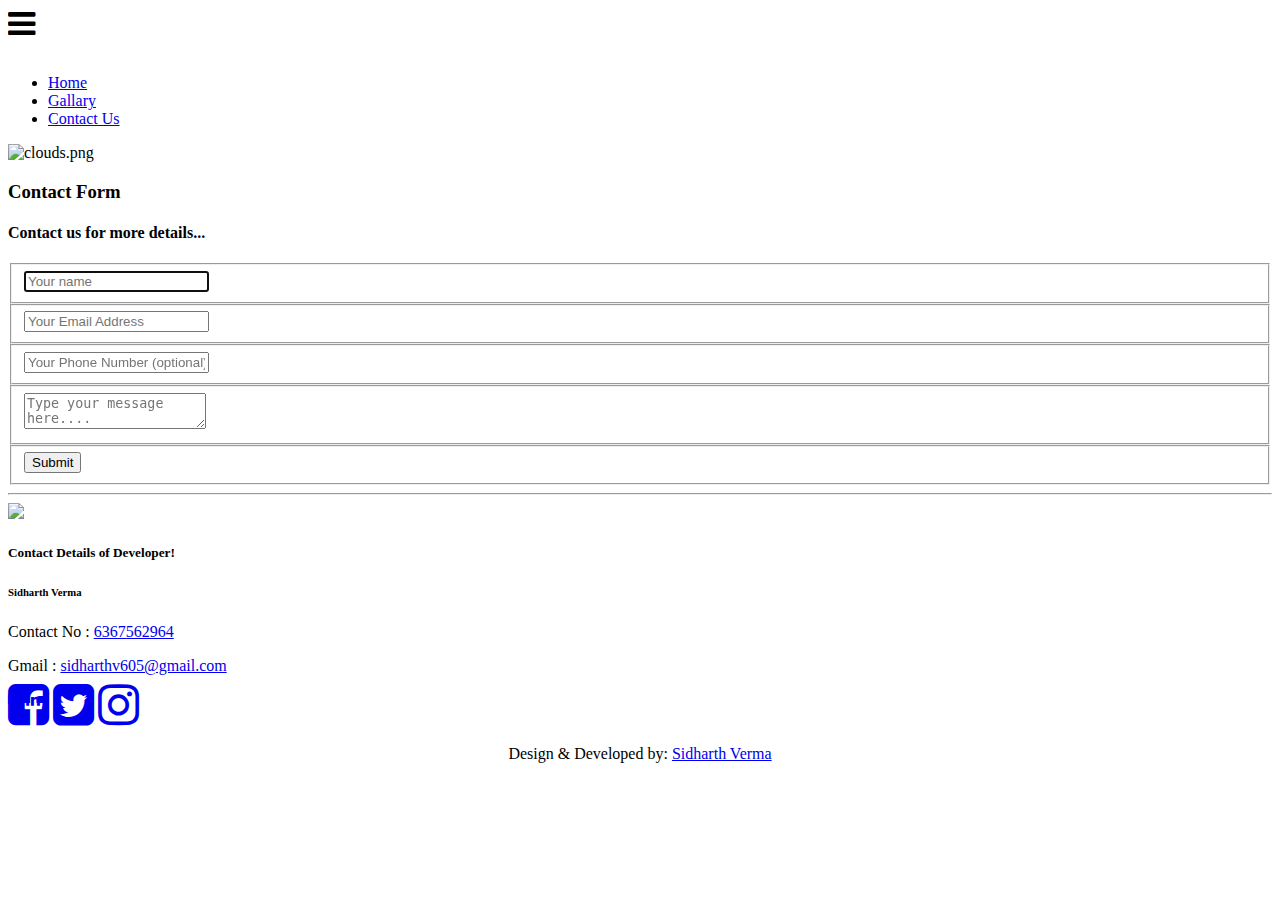
==== contact.html @ fbad332e "Add files via upload" ====
<!DOCTYPE html>
<html lang="en">

<head>
    <meta charset="UTF-8">
    <meta name="viewport" content="width=device-width, initial-scale=1.0">
    <meta http-equiv="X-UA-Compatible" content="ie=edge">
    <title>Urmi's Fashion Optimist | Contact</title>
    <link rel="stylesheet" href="css/contact.css">
    <link rel="stylesheet" href="https://stackpath.bootstrapcdn.com/bootstrap/4.5.0/css/bootstrap.min.css"
        integrity="sha384-9aIt2nRpC12Uk9gS9baDl411NQApFmC26EwAOH8WgZl5MYYxFfc+NcPb1dKGj7Sk" crossorigin="anonymous">
    <link rel="stylesheet" href="https://maxcdn.bootstrapcdn.com/font-awesome/4.7.0/css/font-awesome.min.css">
    <script src="https://code.jquery.com/jquery-3.3.1.js"></script>

</head>
<style>
    .fixed-bg, .fit-bg {
    height: 100%;
    width: 100%;
    margin: 0;
    position: absolute;
    left: 0;
    top: 0;
    z-index: -2;
    background-position: top;
    background-repeat: no-repeat;
}
@media (max-width:480px){
  .fixed-bg {
		background-image: url(images/coverpicphone.jpg)!important;
		}
    .fixed-bg, .fit-bg {
    height: 100%;
    width: 100%;
    margin: 0;
    position: absolute;
    left: 0;
    top: 85px;
    z-index: -2;
    background-position: center;
    background-repeat: no-repeat;
}

.bottom-clouds-mockup {
    position: absolute;
    bottom: -20px;
    left: 0;
    width: 100%;
}

}
</style>
<body>
    <div class="wrapper">
        <nav>
            <div class="menu-icon">
                <i class="fa fa-bars fa-2x"></i>
            </div>
            <div class="logo">
                <img src="images/logo1.png" alt="">
            </div>
            <div class="menu">
                <ul>
                    <li><a href="/">Home</a></li>
                    <li><a href="gallary.html">Gallary</a></li>
                    <li><a href="contact.html">Contact Us</a></li>
                </ul>
            </div>
        </nav>
    </div>

    <section>
        <div class="block">
            <div style="background-image: url(images/coverpic.jpg);" class="fixed-bg"></div>
            <div class="Merchant-searching text-center">
                <div class="Merchant-searching-inner">
                    <img class="bottom-clouds-mockup" src="images/clouds.png" alt="clouds.png" itemprop="image">
                </div><!-- Merchant Searching -->
            </div>
    </section>

    <div class="container">
        <form id="contact">
            <h3> Contact Form</h3>
            <h4>Contact us for more details...</h4>
            <fieldset>
                <input placeholder="Your name" type="text" tabindex="1" required autofocus>
            </fieldset>
            <fieldset>
                <input placeholder="Your Email Address" type="email" tabindex="2" required>
            </fieldset>
            <fieldset>
                <input placeholder="Your Phone Number (optional)" type="tel" tabindex="3" required>
            </fieldset>
            <fieldset>
                <textarea placeholder="Type your message here...." tabindex="5" required></textarea>
            </fieldset>
            <fieldset>
                <button name="submit" type="submit" id="contact-submit" data-submit="...Sending">Submit</button>
            </fieldset>

        </form>
        <hr>

        <div class="card" style="width: 19rem;">
            <img src="images\sid.jpg" width="300px">
            <div class="card-body">
                <h5 class="card-title">Contact Details of Developer!</h5>
                <h6>Sidharth Verma</h6>
                <p>Contact No : <a href="tel:+91 6367562964">6367562964</a></p>
                <p>Gmail : <a href="mailto:sidharthv605@gmail.com">sidharthv605@gmail.com</a></p>
                <a href="https://www.instagram.com/__sidharth.v/"><i style="height: 10px;" id="social-tw"
                        class="fa fa-instagram"></i></a>
                <a href="https://www.linkedin.com/in/sidharth-verma-3830801b2/"><i id="social-in"
                        class="fa fa-linkedin"></i></a>
            </div>
        </div>
    </div>

    <section id="lab_social_icon_footer">
        <!-- Include Font Awesome Stylesheet in Header -->
        <link href="//maxcdn.bootstrapcdn.com/font-awesome/4.1.0/css/font-awesome.min.css" rel="stylesheet">
        <div class="container3">
            <div class="text-center" style="margin-top: -28px;">
                <a href="https://www.facebook.com/urmilavermaaa"><i id="social-fb"
                        class="fa fa-facebook-square fa-3x social"></i></a>
                <a href="#"><i id="social-tw" class="fa fa-twitter-square fa-3x social"></i></a>
                <a href="https://www.instagram.com/urmii_verma/"><i id="social-gp"
                        class="fa fa-instagram fa-3x social"></i></a>
            </div>
            <p style="text-align: center; font-size: medium; ">Design & Developed by: <a
                    href="https://www.instagram.com/__sidharth.v/" style="font-size: medium;">Sidharth Verma</a></p>
        </div>
    </section>
    <script type="text/javascript">

        // Menu-toggle button

        $(document).ready(function () {
            $(".menu-icon").on("click", function () {
                $("nav ul").toggleClass("showing");
            });
        });

        // Scrolling Effect

        $(window).on("scroll", function () {
            if ($(window).scrollTop()) {
                $('nav').addClass('black');
            }

            else {
                $('nav').removeClass('black');
            }
        })


    </script>

</body>

</html>
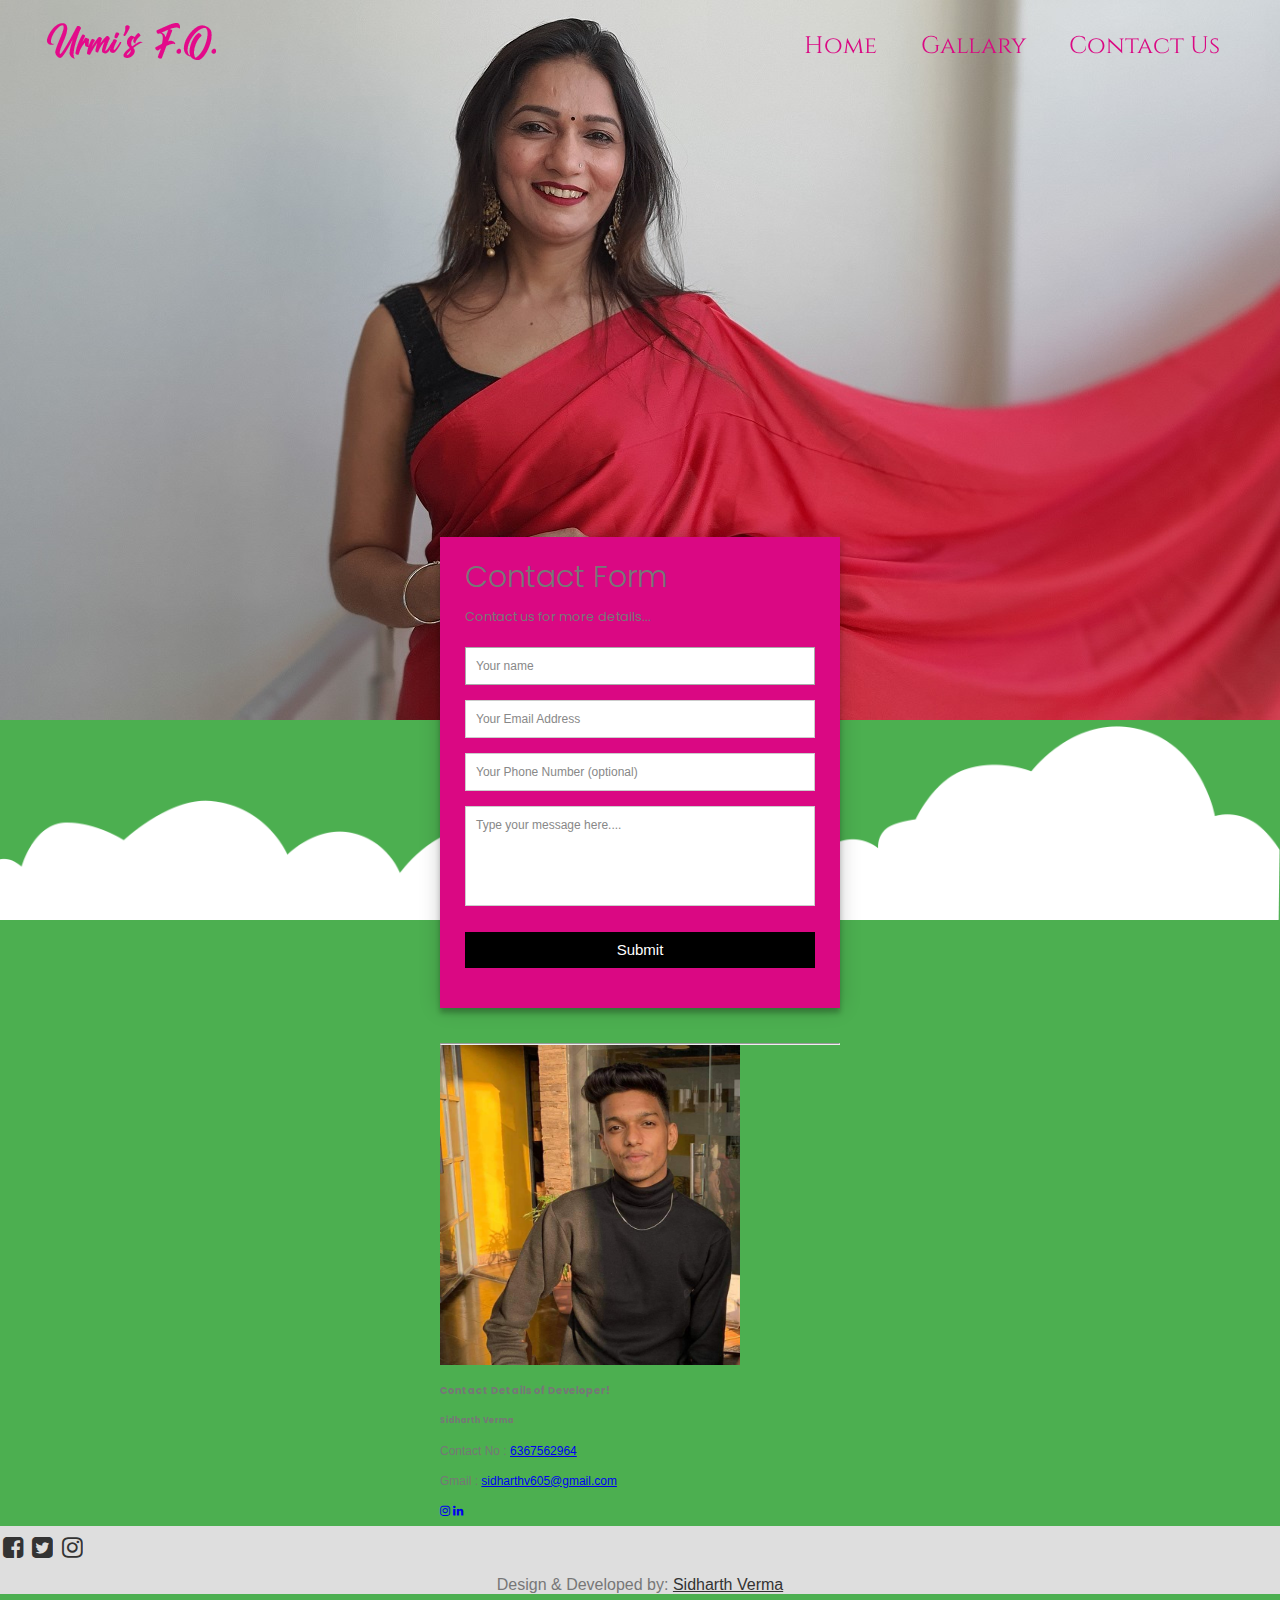
==== commit f060a720: "Update contact.html" ====
--- a/contact.html
+++ b/contact.html
@@ -61,7 +61,7 @@
             </div>
             <div class="menu">
                 <ul>
-                    <li><a href="/">Home</a></li>
+                    <li><a href="index.html">Home</a></li>
                     <li><a href="gallary.html">Gallary</a></li>
                     <li><a href="contact.html">Contact Us</a></li>
                 </ul>
@@ -159,4 +159,4 @@
 
 </body>
 
-</html>+</html>
--- a/css/contact.css
+++ b/css/contact.css
@@ -0,0 +1,416 @@
+@import url('https://fonts.googleapis.com/css2?family=Cinzel:wght@400;500;700&display=swap');
+@import url('https://fonts.googleapis.com/css?family=Great+Vibes|Lato|Poppins:300,400,400i,500,600,700,800');
+
+header {
+    width: 100%;
+    height: 100vh;
+    background: url(images/cover.jpg) no-repeat 50% 50%;
+    background-size: cover;
+}
+
+.content {
+    width: 94%;
+    margin: 4em auto;
+    font-size: 20px;
+    line-height: 30px;
+    text-align: justify;
+}
+
+.logo {
+    line-height: 60px;
+    position: fixed;
+    float: left;
+    margin: 16px 46px;
+    color:black;
+    font-weight: bold;
+    font-size: 20px;
+    letter-spacing: 2px;
+}
+
+nav {
+    position: fixed;
+    z-index:1;
+    width: 100%;
+    line-height: 60px;
+}
+
+nav ul {
+    line-height: 60px;
+    list-style: none;
+    background: rgba(0, 0, 0, 0);
+    overflow: hidden;
+    color: #fff;
+    padding: 0;
+    text-align: right;
+    margin: 0;
+    padding-right: 40px;
+    transition: 1s;
+}
+
+nav.black ul {
+    
+    background: white;
+}
+
+nav ul li {
+    display: inline-block;
+    padding: 16px 20px;
+}
+
+nav ul li a {
+  font-family: 'Cinzel', serif;
+    text-decoration: none;
+    color: #da0883;
+    font-size: 24px;
+}
+
+
+nav ul li a:hover {
+  text-decoration: none;
+  color: gray;
+  
+  list-style: none;
+}
+
+.menu-icon {
+    line-height: 60px;
+    width: 100%;
+    background: white;
+    text-align: right;
+    box-sizing: border-box;
+    padding: 15px 24px;
+    cursor: pointer;
+    color: black;
+    display: none;
+}
+
+@media(max-width: 786px) {
+
+    .logo {
+          position: fixed;
+          top: 0;
+          margin-top: 16px;
+    }
+
+    nav ul {
+          max-height: 0px;
+          background: white;
+    }
+
+    nav.black ul {
+          background: white;
+    }
+
+    .showing {
+          max-height: 34em;
+    }
+
+    nav ul li {
+          box-sizing: border-box;
+          width: 100%;
+          padding: 24px;
+          text-align: center;
+    }
+
+    .menu-icon {
+          display: block;
+    }
+
+}
+@import url('https://fonts.googleapis.com/css?family=Great+Vibes|Lato|Poppins:300,400,400i,500,600,700,800');
+    
+body {
+    float: left;
+    width: 100%;
+    margin: 0;
+    padding: 0;
+    font-family: "Poppins";
+}
+h1,
+h2,
+h3,
+h4,
+h5,
+h6 {
+  font-family: "Poppins";
+}
+
+.fixed-bg {
+    height: 100%;
+    width: 100%;
+    margin: 0;
+    position: absolute;
+    left: 0;
+    top: 0;
+    z-index: -2;
+    background-position: center center;
+    background-repeat: repeat;
+}
+
+.fixed-bg {
+    background-attachment: fixed !important;
+}
+
+.Merchant-searching {
+    float: left;
+    width: 100%;
+    padding: 0 100px 100px;
+}
+
+.Merchant-searching-inner {
+    display: inline-block;
+    max-width: 992px;
+    width: 100%;
+}
+
+.Merchant-searching-inner>h2 {
+    font-family: Poppins;
+    color: #fff;
+    font-size: 50px;
+    max-width: 70%;
+    display: inline-block;
+    line-height: 55px;
+    margin-bottom: 0;
+    font-weight: 700;
+    text-align: center;
+
+    -webkit-text-shadow: 0 5px 0 rgba(0, 0, 0, .38);
+    -ms-text-shadow: 0 5px 0 rgba(0, 0, 0, .38);
+    -o-text-shadow: 0 5px 0 rgba(0, 0, 0, .38);
+    text-shadow: 0 5px 0 rgba(0, 0, 0, .38);
+}
+
+.Merchant-searching-inner>h2 span {
+    font-family: Great Vibes;
+    font-size: 60px;
+    font-weight: normal;
+}
+
+.bottom-clouds-mockup {
+    position: absolute;
+    bottom: -20px;
+    left: 0;
+    right: 0;
+    width: 100%;
+}
+.fixed-bg,
+.fit-bg {
+    height: 100%;
+    width: 100%;
+    margin: 0;
+    position: absolute;
+    left: 0;
+    top: 0;
+    z-index: -2;
+    background-position: center center;
+    background-repeat: repeat;
+}
+.fixed-bg {
+    background-attachment: fixed !important;
+}
+@media (max-width:1200px){
+}
+@import url(https://fonts.googleapis.com/css?family=Roboto:400,300,600,400italic);
+* {
+  margin: 0;
+  padding: 0;
+  box-sizing: border-box;
+  -webkit-box-sizing: border-box;
+  -moz-box-sizing: border-box;
+  -webkit-font-smoothing: antialiased;
+  -moz-font-smoothing: antialiased;
+  -o-font-smoothing: antialiased;
+  font-smoothing: antialiased;
+  text-rendering: optimizeLegibility;
+}
+
+body {
+  font-family: "Roboto", Helvetica, Arial, sans-serif;
+  font-weight: 100;
+  font-size: 12px;
+  line-height: 30px;
+  color: #777;
+  background: #4CAF50;
+}
+
+.container {
+  max-width: 400px;
+  width: 100%;
+  margin: 0 auto;
+  position: relative;
+}
+
+#contact input[type="text"],
+#contact input[type="email"],
+#contact input[type="tel"],
+#contact input[type="url"],
+#contact textarea,
+#contact button[type="submit"] {
+  font: 400 12px/16px "Roboto", Helvetica, Arial, sans-serif;
+}
+
+#contact {
+    background: #da0883;
+    padding: 25px;
+    margin: 537px 0px;
+    margin-bottom: 35px;
+    box-shadow: 0 0 20px 0 rgba(0, 0, 0, 0.2), 0 5px 5px 0 rgba(0, 0, 0, 0.24);
+}
+
+#contact h3 {
+  display: block;
+  font-size: 30px;
+  font-weight: 300;
+  margin-bottom: 10px;
+}
+
+#contact h4 {
+  margin: 5px 0 15px;
+  display: block;
+  font-size: 13px;
+  font-weight: 400;
+}
+
+fieldset {
+  border: medium none !important;
+  margin: 0 0 10px;
+  min-width: 100%;
+  padding: 0;
+  width: 100%;
+}
+
+#contact input[type="text"],
+#contact input[type="email"],
+#contact input[type="tel"],
+#contact input[type="url"],
+#contact textarea {
+  width: 100%;
+  border: 1px solid #ccc;
+  background: #FFF;
+  margin: 0 0 5px;
+  padding: 10px;
+}
+
+#contact input[type="text"]:hover,
+#contact input[type="email"]:hover,
+#contact input[type="tel"]:hover,
+#contact input[type="url"]:hover,
+#contact textarea:hover {
+  -webkit-transition: border-color 0.3s ease-in-out;
+  -moz-transition: border-color 0.3s ease-in-out;
+  transition: border-color 0.3s ease-in-out;
+  border: 1px solid #aaa;
+}
+
+#contact textarea {
+  height: 100px;
+  max-width: 100%;
+  resize: none;
+}
+
+#contact button[type="submit"] {
+  cursor: pointer;
+  width: 100%;
+  border: none;
+  background: black;
+  color: #FFF;
+  margin: 0 0 5px;
+  padding: 10px;
+  font-size: 15px;
+}
+
+#contact button[type="submit"]:hover {
+  background: gray;
+  -webkit-transition: background 0.3s ease-in-out;
+  -moz-transition: background 0.3s ease-in-out;
+  transition: background-color 0.3s ease-in-out;
+}
+
+#contact button[type="submit"]:active {
+  box-shadow: inset 0 1px 3px rgba(0, 0, 0, 0.5);
+}
+
+.copyright {
+  text-align: center;
+}
+
+#contact input:focus,
+#contact textarea:focus {
+  outline: 0;
+  border: 1px solid #aaa;
+}
+
+::-webkit-input-placeholder {
+  color: #888;
+}
+
+:-moz-placeholder {
+  color: #888;
+}
+
+::-moz-placeholder {
+  color: #888;
+}
+
+:-ms-input-placeholder {
+  color: #888;
+}
+
+#lab_social_icon_footer {
+  padding: 34px 0;
+  background-color: #dedede;
+  height: 1px;
+}
+
+#lab_social_icon_footer a {
+  color: #333;
+  font-size: 10px;
+}
+
+#lab_social_icon_footer .social:hover {
+  -webkit-transform: scale(1.1);
+  -moz-transform: scale(1.1);
+  -o-transform: scale(1.1);
+}
+
+#lab_social_icon_footer .social {
+  -webkit-transform: scale(0.8);
+  /* Browser Variations: */
+  
+  -moz-transform: scale(0.8);
+  -o-transform: scale(0.8);
+  -webkit-transition-duration: 0.5s;
+  -moz-transition-duration: 0.5s;
+  -o-transition-duration: 0.5s;
+}
+/*
+    Multicoloured Hover Variations
+*/
+
+#lab_social_icon_footer #social-fb:hover {
+  color: #3B5998;
+}
+
+#lab_social_icon_footer #social-tw:hover {
+  color: #4099FF;
+}
+
+#lab_social_icon_footer #social-gp:hover {
+  color: red;
+}
+
+#lab_social_icon_footer #social-em:hover {
+  color: #f39c12;
+}
+
+.con_dev img{
+border: 2px solid black;
+  
+}
+.con_dev p a{
+  color: #333;
+}
+.con_dev ::before {
+  font-size: 29px;
+}
+
